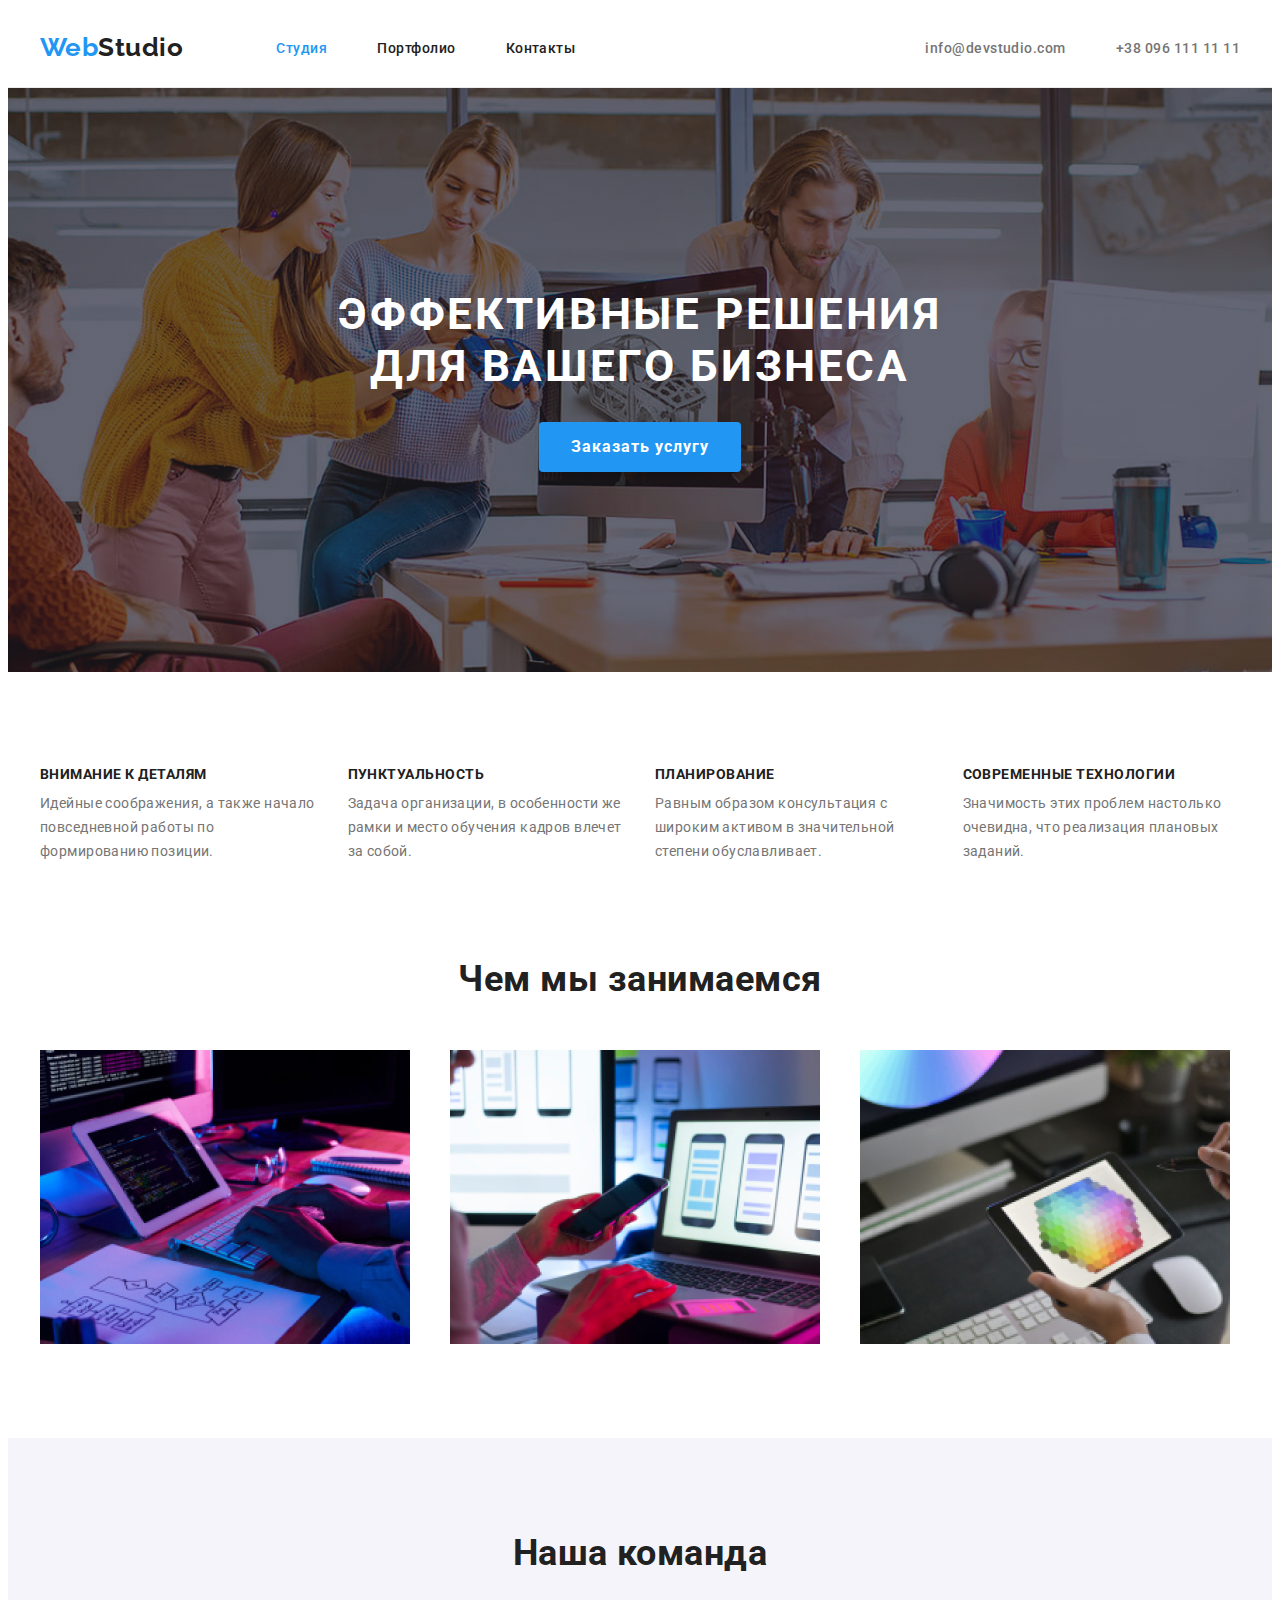
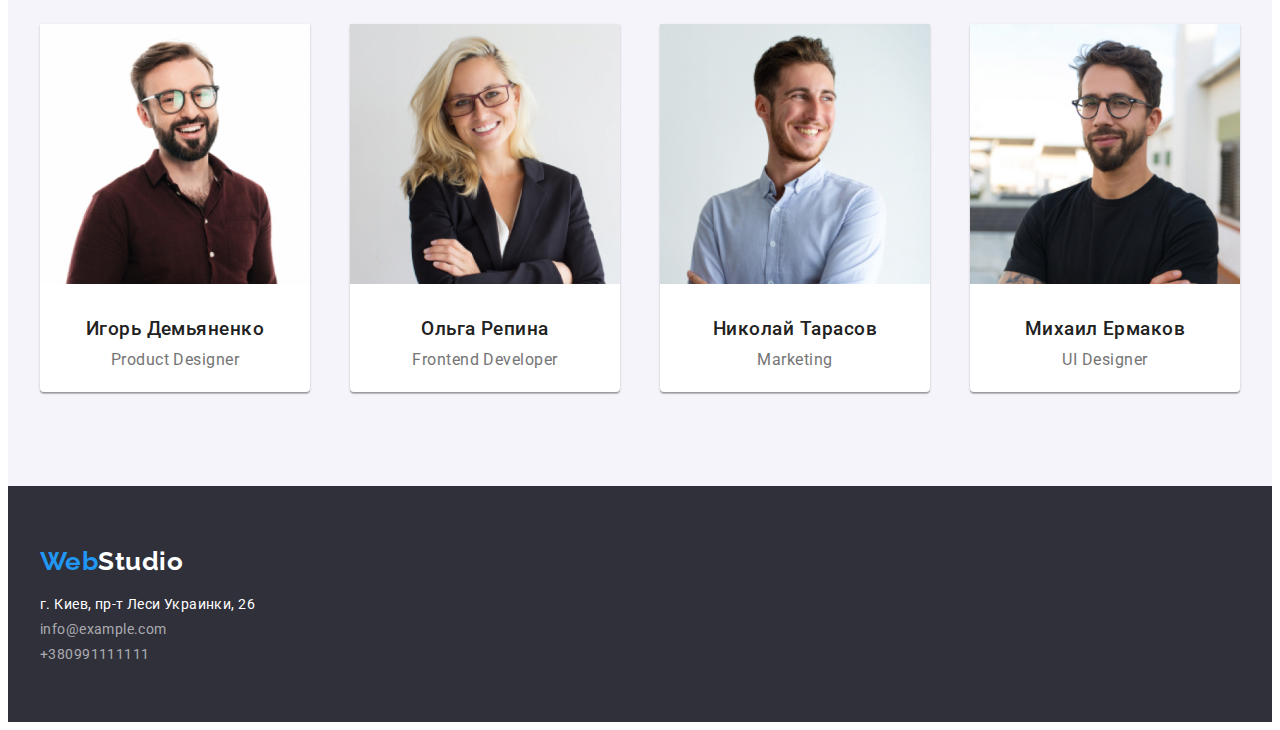
==== index.html @ 31fb9552 "Добавляет основные файлы" ====
<!DOCTYPE html>
<html lang="ru">
  <head>
    <meta charset="UTF-8" />
    <meta name="viewport" content="width=1600, initial-scale=1.0" />
    <link href="https://fonts.googleapis.com/css2?family=Raleway:wght@400;700;900&family=Roboto:ital,wght@0,400;0,500;0,900;1,700&display=swap" rel="stylesheet" />
    <link
      rel="stylesheet"
      href="https://cdnjs.cloudflare.com/ajax/libs/modern-normalize/1.0.0/modern-normalize.min.css"
      integrity="sha512-ISS7cAi1PEhQ8jnbJpJZMd29NlhNj4AWYyLOSp2CE/CsHxTCu+r+t0D2yoJudVrd0/8fTVPUVDzY5Tvli75u/g=="
      crossorigin="anonymous"
    />
    <link rel="stylesheet" href="./css/common-styles.css" />
    <link rel="stylesheet" href="./css/home.css" />
    <title>Web Studio - главная страница</title>
  </head>
  <body>
    <header class="page-header flexbox">
      <div class="container flexbox justify-center">
        <nav class="main-nav flexbox justify-center">
          <a href="./index.html" class="logo"><span class="accent">Web</span>Studio</a>
          <ul class="site-nav flexbox list">
            <li class="item"><a href="./" class="link current">Студия</a></li>
            <li class="item"><a href="./portfolio.html" class="link">Портфолио</a></li>
            <li class="item"><a href="./" class="link">Контакты</a></li>
          </ul>
        </nav>
        <ul class="header-contacts flexbox list">
          <li class="item">
            <a href="mailto:info@devstudio.com" class="link">info@devstudio.com</a>
          </li>
          <li class="item">
            <a href="tel:+380961111111" class="link">+38 096 111 11 11</a>
          </li>
        </ul>
      </div>
    </header>
    <main>
      <section class="hero">
        <div class="container hero-container">
          <h1 class="hero-title">Эффективные решения <br />для вашего бизнеса</h1>
          <a href="./" class="hero-btn">Заказать услугу</a>
        </div>
      </section>
      <section class="section features">
        <div class="container">
          <ul class="features-list list flexbox">
            <li class="features-grid">
              <h3 class="item-title">Внимание к деталям</h3>
              <p class="item-text">Идейные соображения, а также начало повседневной работы по формированию позиции.</p>
            </li>
            <li class="features-grid">
              <h3 class="item-title">Пунктуальность</h3>
              <p class="item-text">Задача организации, в особенности же рамки и место обучения кадров влечет за собой.</p>
            </li>
            <li class="features-grid">
              <h3 class="item-title">Планирование</h3>
              <p class="item-text">Равным образом консультация с широким активом в значительной степени обуславливает.</p>
            </li>
            <li class="features-grid">
              <h3 class="item-title">Современные технологии</h3>
              <p class="item-text">Значимость этих проблем настолько очевидна, что реализация плановых заданий.</p>
            </li>
          </ul>
        </div>
      </section>
      <section class="section our-work">
        <div class="container">
          <h2 class="section-title">Чем мы занимаемся</h2>
          <ul class="grid list">
            <li class="grid-item">
              <img src="./images/content-img-1.jpg" alt="Планшет и клавиатура" width="370" class="example-img" />
            </li>

            <li class="grid-item">
              <img src="./images/content-img-2.jpg" alt="Смартфон" width="370" class="example-img" />
            </li>
            <li class="grid-item">
              <img src="./images/content-img-3.jpg" alt="Планшет с палитрой" width="370" class="example-img" />
            </li>
          </ul>
        </div>
      </section>
      <section class="section team">
        <div class="container">
          <h2 class="section-title">Наша команда</h2>
          <ul class="team-grid flexbox list">
            <li class="grid-item">
              <div class="team-card">
                <img src="./images/igor-dem.jpg" alt="Игорь Демьяненко" width="270" />
                <h3 class="team-name">Игорь Демьяненко</h3>
                <p class="team-position">Product Designer</p>
              </div>
            </li>
            <li class="grid-item">
              <div class="team-card">
                <img src="./images/olga-repina.jpg" alt="Ольга Репина" width="270" />
                <h3 class="team-name">Ольга Репина</h3>
                <p class="team-position">Frontend Developer</p>
              </div>
            </li>
            <li class="grid-item">
              <div class="team-card">
                <img src="./images/nikolay-tarasov.jpg" alt="Николай Тарасов" width="270" />
                <h3 class="team-name">Николай Тарасов</h3>
                <p class="team-position">Marketing</p>
              </div>
            </li>
            <li class="grid-item">
              <div class="team-card">
                <img src="./images/mihail-ermakov.jpg" alt="Михаил Ермаков" width="270" />
                <h3 class="team-name">Михаил Ермаков</h3>
                <p class="team-position">UI Designer</p>
              </div>
            </li>
          </ul>
        </div>
      </section>
    </main>
    <footer class="footer">
      <div class="container">
        <a href="./" class="footer-logo"><span class="accent">Web</span>Studio</a>
        <address class="address">
          <span class="adress-text">г. Киев, пр-т Леси Украинки, 26</span>
          <a href="mailto:info@example.com" class="address-item">info@example.com</a>
          <a href="tel:+380991111111" class="address-item">+380991111111</a>
        </address>
      </div>
    </footer>
  </body>
</html>
---- css/common-styles.css ----
/*
Основной цвет текста: #212121
Вторичный цвет текста: #757575
Основной акцент: #2196F3
Белый текст и основной фон: #FFFFFF
Цвет текста футера: rgba(255, 255, 255, 0.6);
Вторичный цвет фона: #2F303A
*/

:root {
  --primary-text-color: #212121;
  --secondary-text-color: #757575;
  --main-accent: #2196f3;
  --pure-white-color: #ffffff;
  --footer-text-color: rgba(255, 255, 255, 0.6);
  --secondary-bg-color: #2f303a;
}

h1,
h2,
h3,
p {
  margin: 0px;
  padding: 0px;
}

.list {
  list-style: none;
  margin: 0px;
  padding: 0px;
}

.flexbox {
  display: flex;
}

.page-header {
  background-color: var(--pure-white-color);
  padding-top: 24px;
  padding-bottom: 25px;
  border-bottom: 1px solid #ececec;
}

.container {
  width: 1200px;
  padding: 0px 15px 0 15px;
  margin-top: 0px;
  margin-bottom: 0px;
  margin-right: auto;
  margin-left: auto;
  /*outline: 2px solid tomato;*/
}
.justify-center {
  align-items: center;
  justify-content: flex-end;
}
/* шапка странички*/
.main-nav {
  margin-right: auto;
}

.logo {
  text-decoration: none;
  color: var(--primary-text-color);
  font-family: Raleway, sans-serif;
  font-weight: 700;
  font-size: 26px;
  inline-size: 1.2;
}
.accent {
  color: var(--main-accent);
}
.site-nav {
  margin-left: 93px;
}
.site-nav .link {
  text-decoration: none;
  color: var(--primary-text-color);
  font-weight: 500;
  font-size: 14px;
  margin: 0px;
}
.main-nav .item:not(:last-child) {
  margin-right: 50px;
}
.site-nav .link:hover,
.site-nav .link:focus {
  color: var(--main-accent);
}

.site-nav .current {
  color: var(--main-accent);
}

.header-contacts .link {
  text-decoration: none;
  font-family: Roboto;
  font-weight: 500;
  font-size: 14px;
  color: var(--secondary-text-color);
}

.header-contacts .link:hover,
.header-contacts .link:focus {
  color: var(--main-accent);
  text-decoration: underline;
}

.header-contacts .item:not(:last-child) {
  margin-right: 50px;
}

/* футер */

.footer {
  font-weight: 400;
  font-style: normal;
  font-size: 14px;
  background-color: var(--secondary-bg-color);
  padding-top: 60px;
  padding-bottom: 60px;
}
.footer-logo {
  text-decoration: none;
  color: var(--pure-white-color);
  font-family: Raleway, sans-serif;
  font-weight: 700;
  font-size: 26px;
  inline-size: 1.2;
}
.address {
  font-weight: 400;
  font-style: normal;
  color: var(--pure-white-color);
  letter-spacing: 0.03em;
  margin-top: 20px;
}
.adress-text {
  display: block;
}
.address-item {
  display: block;
  text-decoration: none;
  font-family: Roboto;
  font-weight: 400;
  font-size: 14px;
  color: var(--footer-text-color);
  margin-top: 9px;
}

.address-item:hover,
.address-item:focus {
  color: var(--main-accent);
  text-decoration: underline;
}
---- css/home.css ----
body {
  color: var(--secondary-text-color);
  background-color: var(--pure-white-color);
  font-family: Roboto;
  letter-spacing: 0.03em;
}

.hero {
  background-color: #c4c4c4;
  padding-top: 200px;
  padding-bottom: 200px;
  background-image: linear-gradient(rgba(47, 48, 58, 0.4) 50%, rgba(47, 48, 58, 0.4) 50%), url(../images/hero-bg.jpg);
  background-position: center, center;
  background-repeat: no-repeat, no-repeat;
  background-size: 1600px, 1600px;
}

.hero-container {
  text-align: center;
  width: 696px;
}

.hero-title {
  text-decoration: none;
  font-weight: 700;
  font-size: 44px;
  color: var(--pure-white-color);
  text-align: center;
  text-transform: uppercase;
  letter-spacing: 0.06em;
}

.hero-btn {
  display: inline-block;
  text-decoration: none;
  padding: 10px 32px;
  margin-top: 30px;
  border-radius: 4px;
  font-weight: 700;
  font-size: 16px;
  line-height: 1.87;
  letter-spacing: 0.06em;
  color: var(--pure-white-color);
  background-color: var(--main-accent);
  box-shadow: 0px 4px 4px rgba(0, 0, 0, 0.15);
}
.section-title {
  color: var(--primary-text-color);
  font-size: 36px;
  font-weight: 700;
}
.section .item-title {
  color: var(--primary-text-color);
  text-transform: uppercase;
  font-size: 14px;
}

/*Секция: Наши преимущества*/
.features {
  padding-top: 94px;
  padding-bottom: 94px;
}

.section.features .item-text {
  font-weight: 400;
  margin-top: 10px;
  line-height: 1.71;
  font-size: 14px;
  letter-spacing: 0.03em;
}

.features-list {
  display: flex;
  flex-direction: row;
  flex-wrap: wrap;
  /*margin-right: -30px;
  margin-bottom: -30px;*/
}
.features-grid {
  /*outline: 1px solid teal;*/
  margin-right: 30px;
  /*margin-bottom: 30px;*/
  flex-basis: calc((100% - 3 * 30px) / 4);
}

.features-grid:nth-child(4n) {
  margin-right: 0px;
}

/*Секция: Чем мы занимаемся*/

.example-img {
  display: block;
}

.section.our-work {
  padding-top: 0px;
  padding-bottom: 94px;
  text-align: center;
}

.section.our-work .grid {
  display: flex;
  flex-direction: row;
  flex-wrap: wrap;
  margin-top: 50px;
  /* margin-right: -30px;
  margin-bottom: -30px; */
  /* outline: 1px solid tomato; */
}
.section.our-work .grid-item {
  /* outline: 1px solid teal; */
  margin-right: 30px;
  /* margin-bottom: 30px; */
  flex-basis: calc((100% - 2 * 30px) / 3);
}
.section.our-work .grid-item:nth-child(3n) {
  margin-right: 0px;
}

/*Team section*/
.section.team {
  background-color: #f5f4fa;
  text-align: center;
  padding-top: 94px;
  padding-bottom: 94px;
}

.team-grid {
  display: flex;
  flex-direction: row;
  justify-content: space-between;
  flex-wrap: wrap;
  margin-top: 50px;
  /*margin-right: -30px;
  margin-bottom: -30px;
  outline: 1px solid tomato;*/
}

.section.team .grid-item {
  /* outline: 1px solid teal;*/
  margin-right: 30px;
  /*margin-bottom: 30px;*/
  flex-basis: calc((100% - 4 * 30px) / 4);
}
.section.team .grid-item:nth-child(4n) {
  margin-right: 0px;
}

.team-card {
  width: 270px;
  height: 368px;
  background-color: var(--pure-white-color);
  /* material shadow v1 */
  box-shadow: 0px 1px 3px rgba(0, 0, 0, 0.12), 0px 1px 1px rgba(0, 0, 0, 0.14), 0px 2px 1px rgba(0, 0, 0, 0.2);
  border-radius: 0px 0px 4px 4px;
}
.team-name {
  margin-top: 30px;
  color: var(--primary-text-color);
  font-weight: 500;
}

.team-position {
  margin-top: 10px;
  font-weight: 400;
}
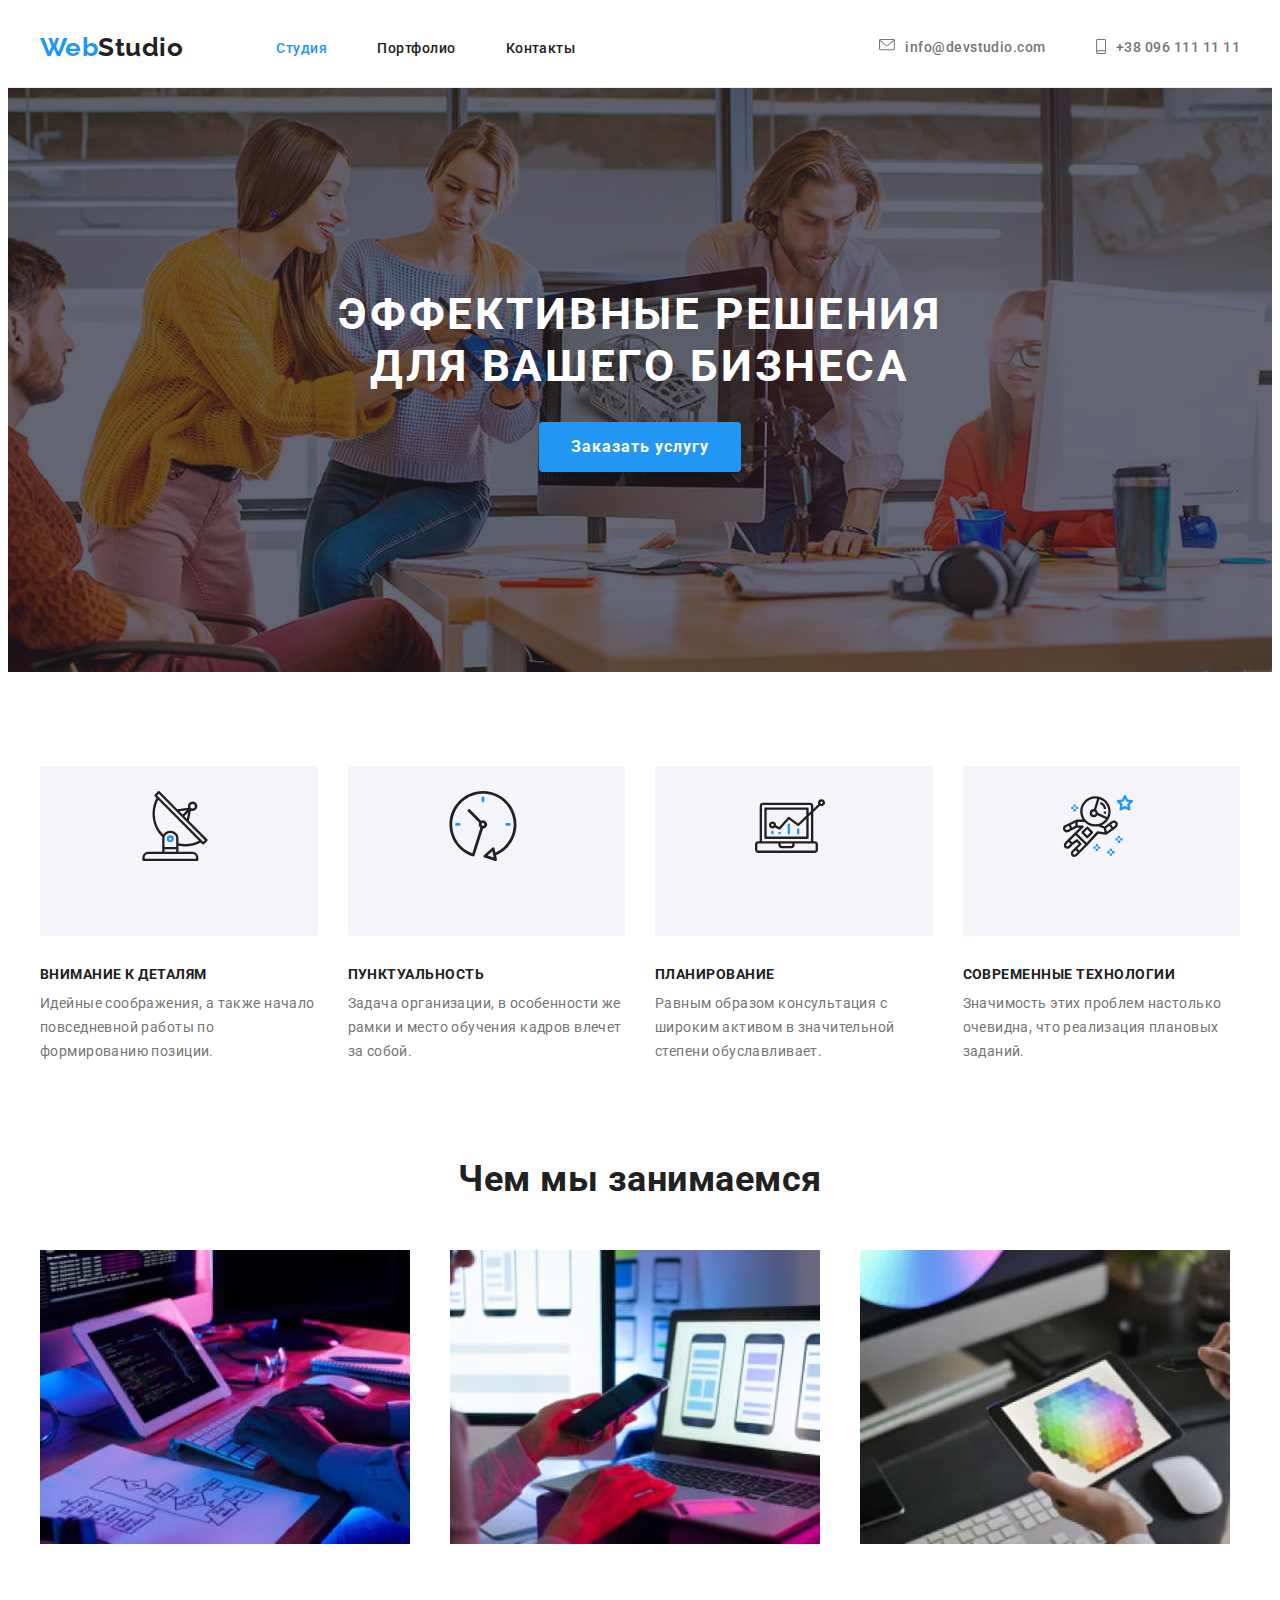
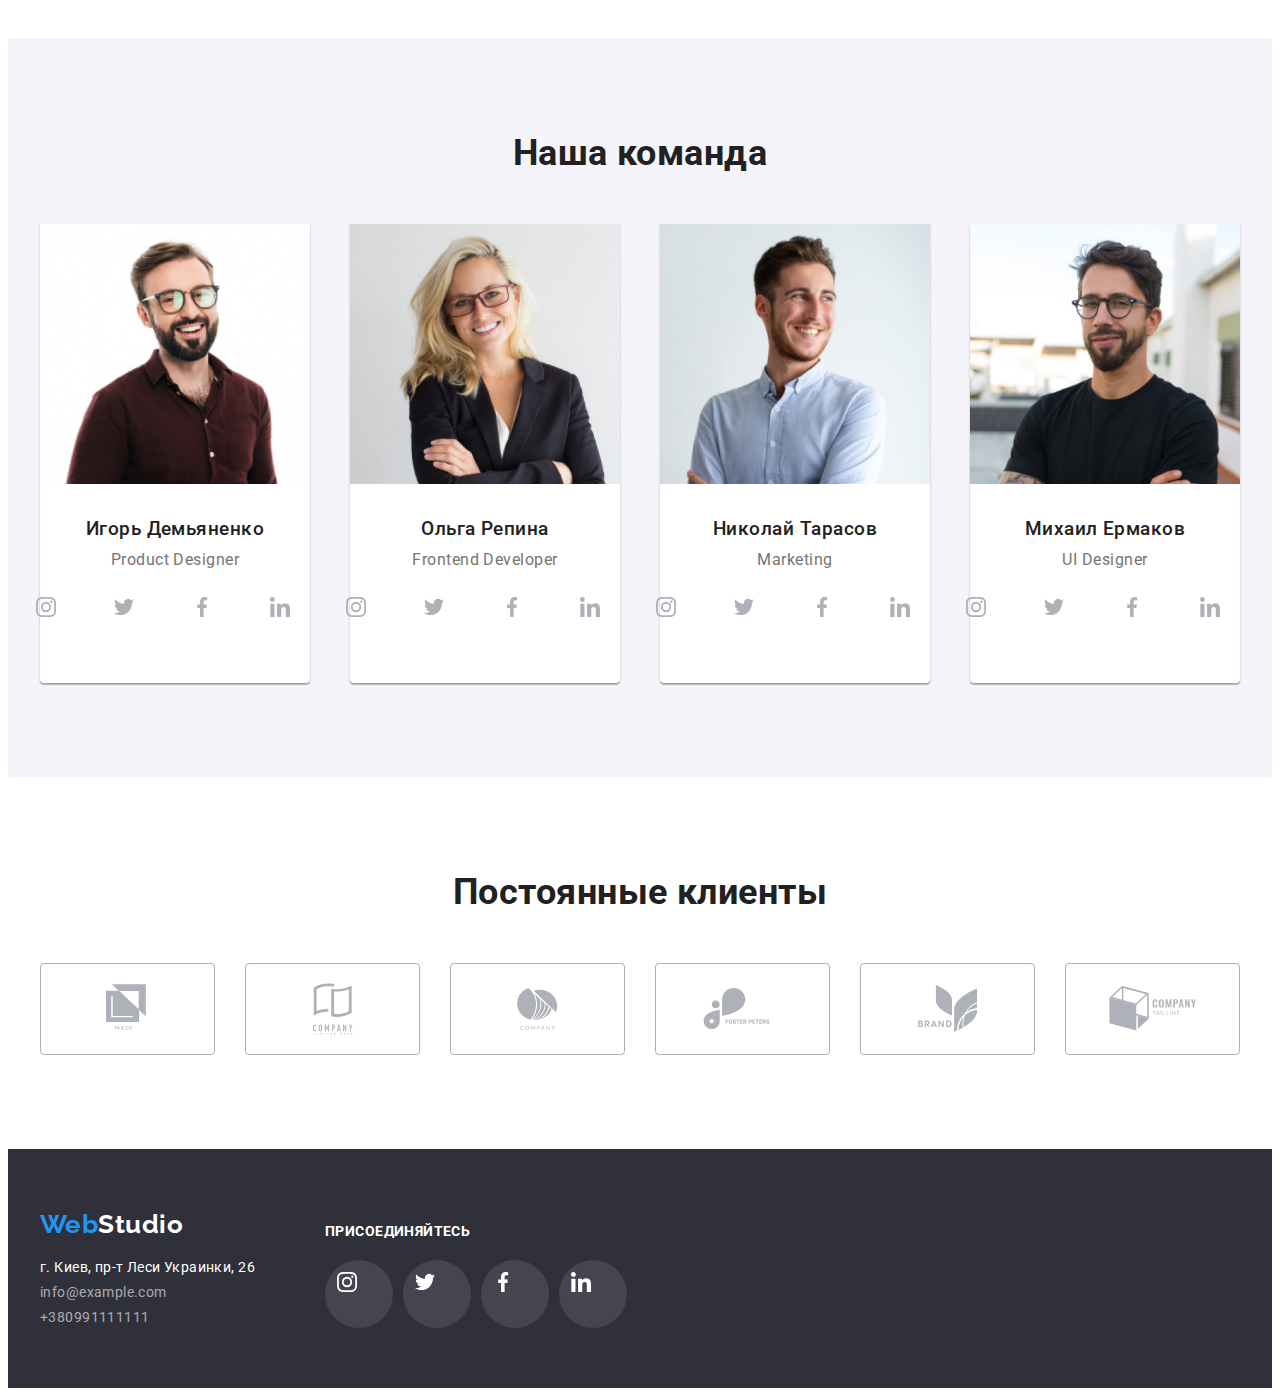
==== commit 1e3e6c4f: "Финальный вариант" ====
--- a/index.html
+++ b/index.html
@@ -27,10 +27,20 @@
         </nav>
         <ul class="header-contacts flexbox list">
           <li class="item">
-            <a href="mailto:info@devstudio.com" class="link">info@devstudio.com</a>
+            <a href="mailto:info@devstudio.com" class="link">
+              <svg width="16px" height="12px">
+                <use href="./images/sprite.svg#mail"></use>
+              </svg>
+              info@devstudio.com
+            </a>
           </li>
           <li class="item">
-            <a href="tel:+380961111111" class="link">+38 096 111 11 11</a>
+            <a href="tel:+380961111111" class="link">
+              <svg width="10px" height="15px">
+                <use href="./images/sprite.svg#smartphone"></use>
+              </svg>
+              +38 096 111 11 11
+            </a>
           </li>
         </ul>
       </div>
@@ -46,18 +56,36 @@
         <div class="container">
           <ul class="features-list list flexbox">
             <li class="features-grid">
+              <div class="image-container">
+                <svg width="70" height="70"><use href="./images/sprite.svg#antenna"></use></svg>
+              </div>
               <h3 class="item-title">Внимание к деталям</h3>
               <p class="item-text">Идейные соображения, а также начало повседневной работы по формированию позиции.</p>
             </li>
             <li class="features-grid">
+              <div class="image-container">
+                <svg width="70" height="70">
+                  <use href="./images/sprite.svg#clock"></use>
+                </svg>
+              </div>
               <h3 class="item-title">Пунктуальность</h3>
               <p class="item-text">Задача организации, в особенности же рамки и место обучения кадров влечет за собой.</p>
             </li>
             <li class="features-grid">
+              <div class="image-container">
+                <svg width="70" height="70">
+                  <use href="./images/sprite.svg#diagram"></use>
+                </svg>
+              </div>
               <h3 class="item-title">Планирование</h3>
               <p class="item-text">Равным образом консультация с широким активом в значительной степени обуславливает.</p>
             </li>
             <li class="features-grid">
+              <div class="image-container">
+                <svg width="70" height="70">
+                  <use href="./images/sprite.svg#astronaut"></use>
+                </svg>
+              </div>
               <h3 class="item-title">Современные технологии</h3>
               <p class="item-text">Значимость этих проблем настолько очевидна, что реализация плановых заданий.</p>
             </li>
@@ -90,6 +118,38 @@
                 <img src="./images/igor-dem.jpg" alt="Игорь Демьяненко" width="270" />
                 <h3 class="team-name">Игорь Демьяненко</h3>
                 <p class="team-position">Product Designer</p>
+                <div class="sl">
+                  <ul class="list flexbox social-links">
+                    <li class="list-link">
+                      <a class="link" href="">
+                        <svg class="link-icon">
+                          <use href="./images/sprite.svg#instagram"></use>
+                        </svg>
+                      </a>
+                    </li>
+                    <li class="list-link">
+                      <a class="link" href=""
+                        ><svg class="link-icon">
+                          <use href="./images/sprite.svg#twitter"></use>
+                        </svg>
+                      </a>
+                    </li>
+                    <li class="list-link">
+                      <a class="link" href=""
+                        ><svg class="link-icon">
+                          <use href="./images/sprite.svg#facebook"></use>
+                        </svg>
+                      </a>
+                    </li>
+                    <li class="list-link">
+                      <a class="link" href="">
+                        <svg class="link-icon">
+                          <use href="./images/sprite.svg#linkedin"></use>
+                        </svg>
+                      </a>
+                    </li>
+                  </ul>
+                </div>
               </div>
             </li>
             <li class="grid-item">
@@ -97,6 +157,38 @@
                 <img src="./images/olga-repina.jpg" alt="Ольга Репина" width="270" />
                 <h3 class="team-name">Ольга Репина</h3>
                 <p class="team-position">Frontend Developer</p>
+                <div class="sl">
+                  <ul class="list flexbox social-links">
+                    <li class="list-link">
+                      <a class="link" href="">
+                        <svg class="link-icon">
+                          <use href="./images/sprite.svg#instagram"></use>
+                        </svg>
+                      </a>
+                    </li>
+                    <li class="list-link">
+                      <a class="link" href=""
+                        ><svg class="link-icon">
+                          <use href="./images/sprite.svg#twitter"></use>
+                        </svg>
+                      </a>
+                    </li>
+                    <li class="list-link">
+                      <a class="link" href=""
+                        ><svg class="link-icon">
+                          <use href="./images/sprite.svg#facebook"></use>
+                        </svg>
+                      </a>
+                    </li>
+                    <li class="list-link">
+                      <a class="link" href=""
+                        ><svg class="link-icon">
+                          <use href="./images/sprite.svg#linkedin"></use>
+                        </svg>
+                      </a>
+                    </li>
+                  </ul>
+                </div>
               </div>
             </li>
             <li class="grid-item">
@@ -104,6 +196,38 @@
                 <img src="./images/nikolay-tarasov.jpg" alt="Николай Тарасов" width="270" />
                 <h3 class="team-name">Николай Тарасов</h3>
                 <p class="team-position">Marketing</p>
+                <div class="sl">
+                  <ul class="list flexbox social-links">
+                    <li class="list-link">
+                      <a class="link" href="">
+                        <svg class="link-icon">
+                          <use href="./images/sprite.svg#instagram"></use>
+                        </svg>
+                      </a>
+                    </li>
+                    <li class="list-link">
+                      <a class="link" href=""
+                        ><svg class="link-icon">
+                          <use href="./images/sprite.svg#twitter"></use>
+                        </svg>
+                      </a>
+                    </li>
+                    <li class="list-link">
+                      <a class="link" href=""
+                        ><svg class="link-icon">
+                          <use href="./images/sprite.svg#facebook"></use>
+                        </svg>
+                      </a>
+                    </li>
+                    <li class="list-link">
+                      <a class="link" href=""
+                        ><svg class="link-icon">
+                          <use href="./images/sprite.svg#linkedin"></use>
+                        </svg>
+                      </a>
+                    </li>
+                  </ul>
+                </div>
               </div>
             </li>
             <li class="grid-item">
@@ -111,20 +235,136 @@
                 <img src="./images/mihail-ermakov.jpg" alt="Михаил Ермаков" width="270" />
                 <h3 class="team-name">Михаил Ермаков</h3>
                 <p class="team-position">UI Designer</p>
-              </div>
+                <div class="sl">
+                  <ul class="list flexbox social-links">
+                    <li class="list-link">
+                      <a class="link" href="">
+                        <svg class="link-icon">
+                          <use href="./images/sprite.svg#instagram"></use>
+                        </svg>
+                      </a>
+                    </li>
+                    <li class="list-link">
+                      <a class="link" href=""
+                        ><svg class="link-icon">
+                          <use href="./images/sprite.svg#twitter"></use>
+                        </svg>
+                      </a>
+                    </li>
+                    <li class="list-link">
+                      <a class="link" href=""
+                        ><svg class="link-icon">
+                          <use href="./images/sprite.svg#facebook"></use>
+                        </svg>
+                      </a>
+                    </li>
+                    <li class="list-link">
+                      <a class="link" href=""
+                        ><svg class="link-icon">
+                          <use href="./images/sprite.svg#linkedin"></use>
+                        </svg>
+                      </a>
+                    </li>
+                  </ul>
+                </div>
+              </div>
+            </li>
+          </ul>
+        </div>
+      </section>
+      <section class="section">
+        <div class="brand container">
+          <h2 class="section-title">Постоянные клиенты</h2>
+          <ul class="list flexbox">
+            <li class="brand-list">
+              <a class="brand-link" href="">
+                <svg width="44" height="49"><use href="./images/sprite.svg#brand-1"></use></svg>
+              </a>
+            </li>
+            <li class="brand-list">
+              <a class="brand-link" href=""
+                ><svg width="40" height="52">
+                  <use href="./images/sprite.svg#brand-2"></use>
+                </svg>
+              </a>
+            </li>
+            <li class="brand-list">
+              <a class="brand-link" href="">
+                <svg width="41" height="42">
+                  <use href="./images/sprite.svg#brand-3"></use>
+                </svg>
+              </a>
+            </li>
+            <li class="brand-list">
+              <a class="brand-link" href=""
+                ><svg width="80" height="42">
+                  <use href="./images/sprite.svg#brand-4"></use>
+                </svg>
+              </a>
+            </li>
+            <li class="brand-list">
+              <a class="brand-link" href="">
+                <svg width="59" height="47">
+                  <use href="./images/sprite.svg#brand-5"></use>
+                </svg>
+              </a>
+            </li>
+            <li class="brand-list">
+              <a class="brand-link" href=""
+                ><svg width="88" height="45">
+                  <use href="./images/sprite.svg#brand-6"></use>
+                </svg>
+              </a>
             </li>
           </ul>
         </div>
       </section>
     </main>
     <footer class="footer">
-      <div class="container">
-        <a href="./" class="footer-logo"><span class="accent">Web</span>Studio</a>
-        <address class="address">
-          <span class="adress-text">г. Киев, пр-т Леси Украинки, 26</span>
-          <a href="mailto:info@example.com" class="address-item">info@example.com</a>
-          <a href="tel:+380991111111" class="address-item">+380991111111</a>
-        </address>
+      <div class="container flexbox">
+        <div class="adress-container">
+          <a href="./" class="footer-logo"><span class="accent">Web</span>Studio</a>
+          <address class="address">
+            <span class="adress-text">г. Киев, пр-т Леси Украинки, 26</span>
+            <a href="mailto:info@example.com" class="address-item">info@example.com</a>
+            <a href="tel:+380991111111" class="address-item">+380991111111</a>
+          </address>
+        </div>
+        <div class="social-join-us">
+          <h2>Присоединяйтесь</h2>
+          <div class="join-us">
+            <ul class="list flexbox social-links">
+              <li class="list-link">
+                <a class="join" href="">
+                  <svg class="link-icon">
+                    <use href="./images/sprite.svg#instagram"></use>
+                  </svg>
+                </a>
+              </li>
+              <li class="list-link">
+                <a class="join" href=""
+                  ><svg class="link-icon">
+                    <use href="./images/sprite.svg#twitter"></use>
+                  </svg>
+                </a>
+              </li>
+              <li class="list-link">
+                <a class="join" href=""
+                  ><svg class="link-icon">
+                    <use href="./images/sprite.svg#facebook"></use>
+                  </svg>
+                </a>
+              </li>
+              <li class="list-link">
+                <a class="join" href=""
+                  ><svg class="link-icon">
+                    <use href="./images/sprite.svg#linkedin"></use>
+                  </svg>
+                </a>
+              </li>
+            </ul>
+          </div>
+        </div>
       </div>
     </footer>
   </body>
--- a/css/common-styles.css
+++ b/css/common-styles.css
@@ -109,6 +109,20 @@
 .header-contacts .item:not(:last-child) {
   margin-right: 50px;
 }
+.header-contacts a {
+  display: flex;
+  flex-direction: row;
+}
+.header-contacts svg {
+  display: inline-block;
+  margin-right: 10px;
+  fill: #757575;
+}
+
+.header-contacts .link:hover svg,
+.header-contacts .link:focus svg {
+  fill: var(--main-accent);
+}
 
 /* футер */
 
@@ -153,3 +167,63 @@
   color: var(--main-accent);
   text-decoration: underline;
 }
+.adress-container {
+  display: flex;
+  flex-direction: column;
+  margin-right: 70px;
+}
+
+.social-links .link {
+  display: block;
+  width: 44px;
+  height: 44px;
+  padding: 12px;
+  fill: #afb1b8;
+}
+
+.list-link {
+  margin-right: 10px;
+  flex-basis: calc((100% - 3 * 10px) / 4);
+}
+
+.list-link:last-child {
+  margin-right: 0px;
+}
+
+.link-icon {
+  display: block;
+  width: 20px;
+  height: 20px;
+}
+
+.join-us {
+  padding-top: 20px;
+}
+
+.social-join-us h2 {
+  font-weight: 700;
+  font-size: 14px;
+  line-height: 1.14;
+  letter-spacing: 0.03em;
+  text-transform: uppercase;
+  color: var(--pure-white-color);
+  margin-top: 15px;
+}
+
+.social-links .join {
+  display: block;
+  width: 44px;
+  height: 44px;
+  padding: 12px;
+  fill: #ffffff;
+}
+
+.social-links .join {
+  background-color: rgba(255, 255, 255, 0.1);
+  border-radius: 50%;
+}
+.social-links .join:hover,
+.social-links .join:focus {
+  background-color: var(--main-accent);
+  border-radius: 50%;
+}
--- a/css/home.css
+++ b/css/home.css
@@ -44,6 +44,16 @@
   background-color: var(--main-accent);
   box-shadow: 0px 4px 4px rgba(0, 0, 0, 0.15);
 }
+
+.image-container {
+  width: auto;
+  height: 120px;
+  background-color: #f5f4fa;
+  border-radius: 4px;
+  margin-bottom: 30px;
+  padding: 25px 100px;
+}
+
 .section-title {
   color: var(--primary-text-color);
   font-size: 36px;
@@ -148,8 +158,9 @@
 }
 
 .team-card {
+  padding-bottom: 30px;
   width: 270px;
-  height: 368px;
+  height: auto;
   background-color: var(--pure-white-color);
   /* material shadow v1 */
   box-shadow: 0px 1px 3px rgba(0, 0, 0, 0.12), 0px 1px 1px rgba(0, 0, 0, 0.14), 0px 2px 1px rgba(0, 0, 0, 0.2);
@@ -165,3 +176,71 @@
   margin-top: 10px;
   font-weight: 400;
 }
+
+.social-links {
+  justify-content: center;
+  align-items: center;
+  padding: 0px;
+  margin: 0px;
+}
+.sl {
+  padding-top: 16px;
+  padding-right: 30px;
+  padding-left: 30px;
+}
+
+.social-links .link:hover,
+.social-links .link:focus {
+  background-color: var(--main-accent);
+  border-radius: 50%;
+}
+
+.social-links .link:hover .link-icon,
+.social-links .link:focus .link-icon {
+  fill: var(--pure-white-color);
+}
+
+/* Секция с постоянными клиентами */
+
+.brand {
+  padding-top: 94px;
+  padding-bottom: 94px;
+  text-align: center;
+}
+.brand-list {
+  flex-basis: calc((100% - 5 * 30px) / 6);
+  display: flex;
+  flex-wrap: wrap;
+  align-items: center;
+  justify-content: center;
+  height: 90px;
+  border: 1px solid #afb1b8;
+  border-radius: 4px;
+  margin-top: 50px;
+  margin-right: 30px;
+}
+
+.brand-list:last-child {
+  margin-right: 0;
+}
+
+.brand-list:hover,
+.brand-list:focus,
+.brand-list:hover svg,
+.brand-list:focus svg {
+  border-color: var(--main-accent);
+  fill: var(--main-accent);
+}
+
+.brand-list svg {
+  fill: #afb1b8;
+}
+
+.brand-link {
+  display: flex;
+  flex-wrap: nowrap;
+  align-items: center;
+  justify-content: center;
+  width: 170px;
+  height: 90px;
+}
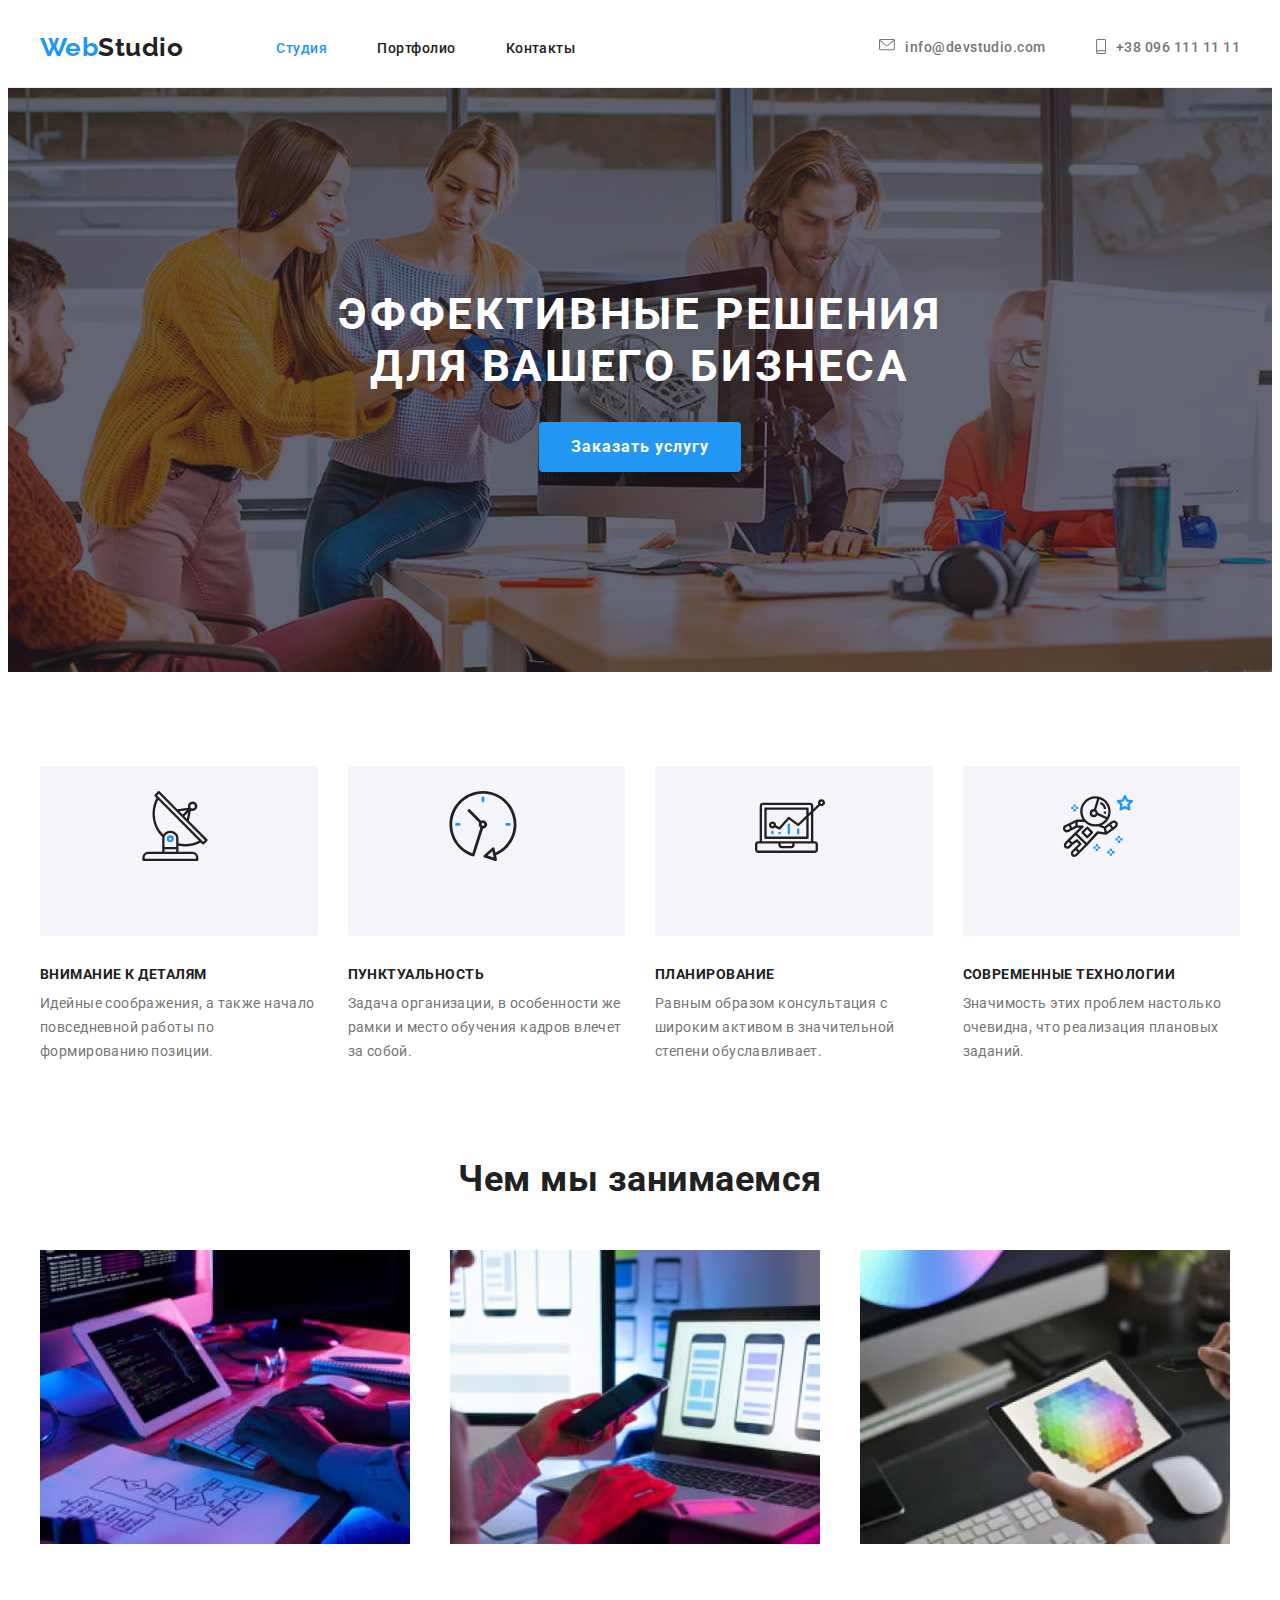
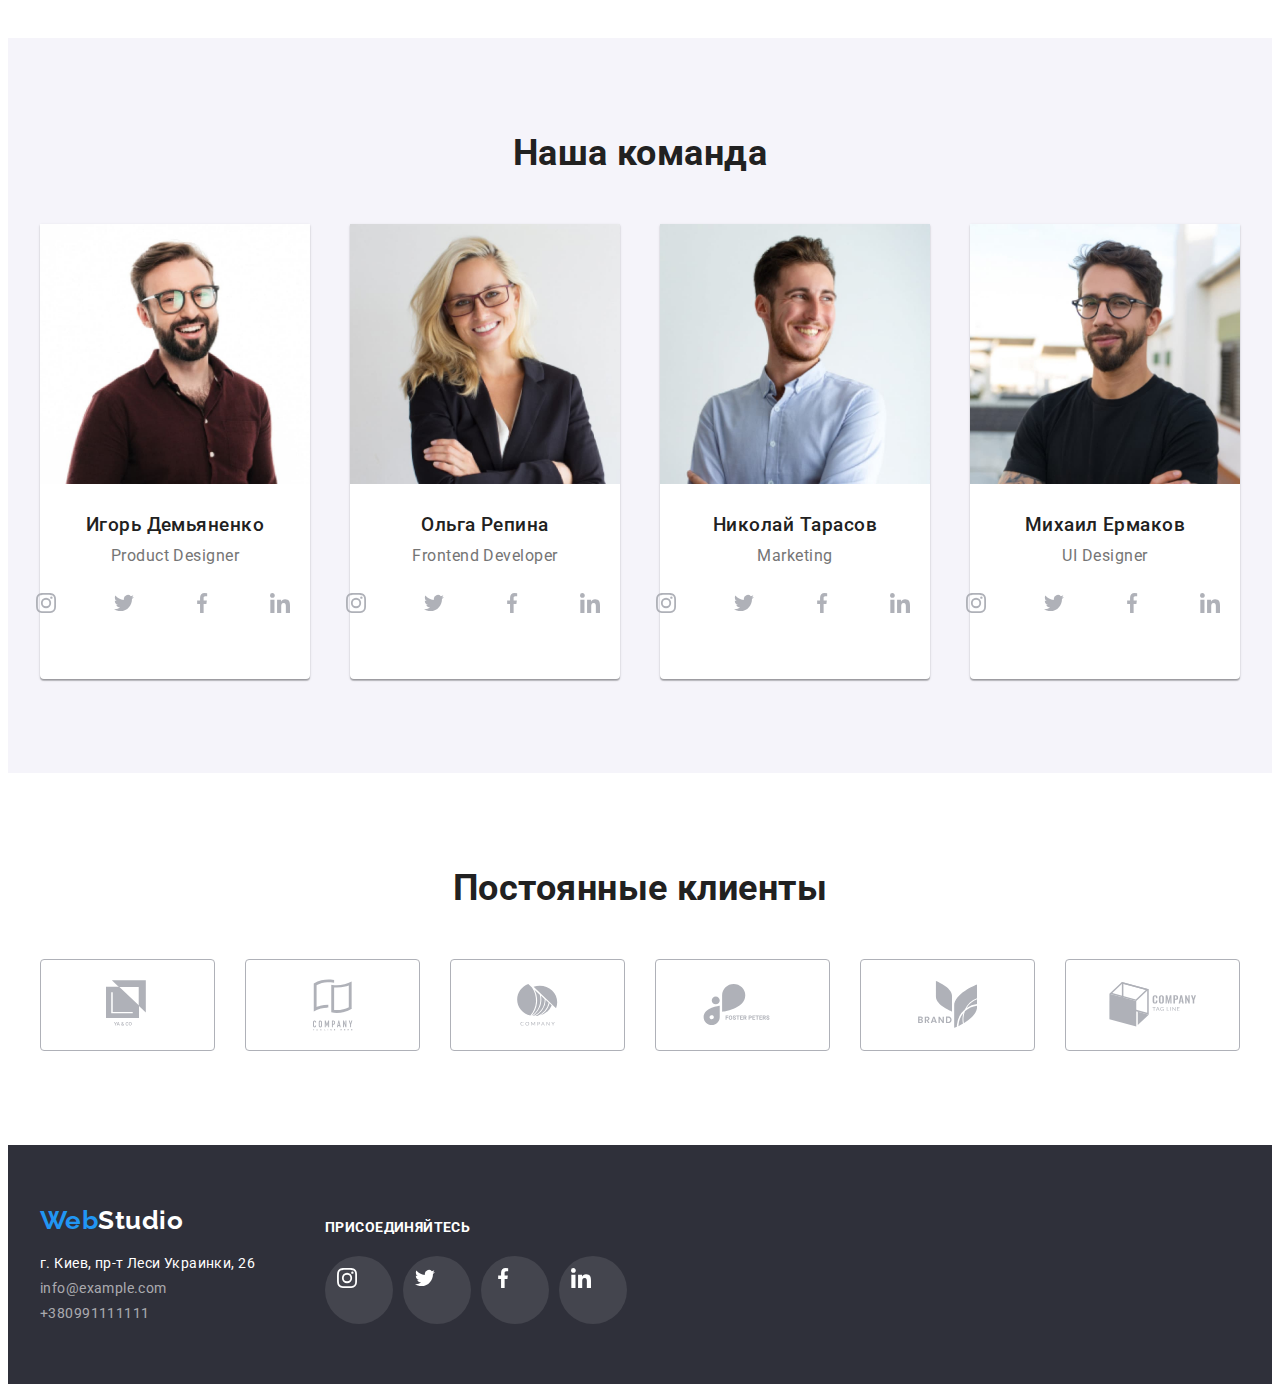
==== commit 56eb62b6: "Исправляет ошибки" ====
--- a/index.html
+++ b/index.html
@@ -97,14 +97,14 @@
           <h2 class="section-title">Чем мы занимаемся</h2>
           <ul class="grid list">
             <li class="grid-item">
-              <img src="./images/content-img-1.jpg" alt="Планшет и клавиатура" width="370" class="example-img" />
+              <img src="./images/content-img-1.jpg" alt="Планшет и клавиатура" width="370" />
             </li>
 
             <li class="grid-item">
-              <img src="./images/content-img-2.jpg" alt="Смартфон" width="370" class="example-img" />
-            </li>
-            <li class="grid-item">
-              <img src="./images/content-img-3.jpg" alt="Планшет с палитрой" width="370" class="example-img" />
+              <img src="./images/content-img-2.jpg" alt="Смартфон" width="370" />
+            </li>
+            <li class="grid-item">
+              <img src="./images/content-img-3.jpg" alt="Планшет с палитрой" width="370" />
             </li>
           </ul>
         </div>
--- a/css/common-styles.css
+++ b/css/common-styles.css
@@ -24,6 +24,10 @@
   padding: 0px;
 }
 
+img {
+  display: block;
+}
+
 .list {
   list-style: none;
   margin: 0px;
--- a/css/home.css
+++ b/css/home.css
@@ -99,10 +99,6 @@
 
 /*Секция: Чем мы занимаемся*/
 
-.example-img {
-  display: block;
-}
-
 .section.our-work {
   padding-top: 0px;
   padding-bottom: 94px;
@@ -210,7 +206,7 @@
 .brand-list {
   flex-basis: calc((100% - 5 * 30px) / 6);
   display: flex;
-  flex-wrap: wrap;
+  flex-wrap: nowrap;
   align-items: center;
   justify-content: center;
   height: 90px;
@@ -241,6 +237,6 @@
   flex-wrap: nowrap;
   align-items: center;
   justify-content: center;
-  width: 170px;
+  width: 168px;
   height: 90px;
 }
